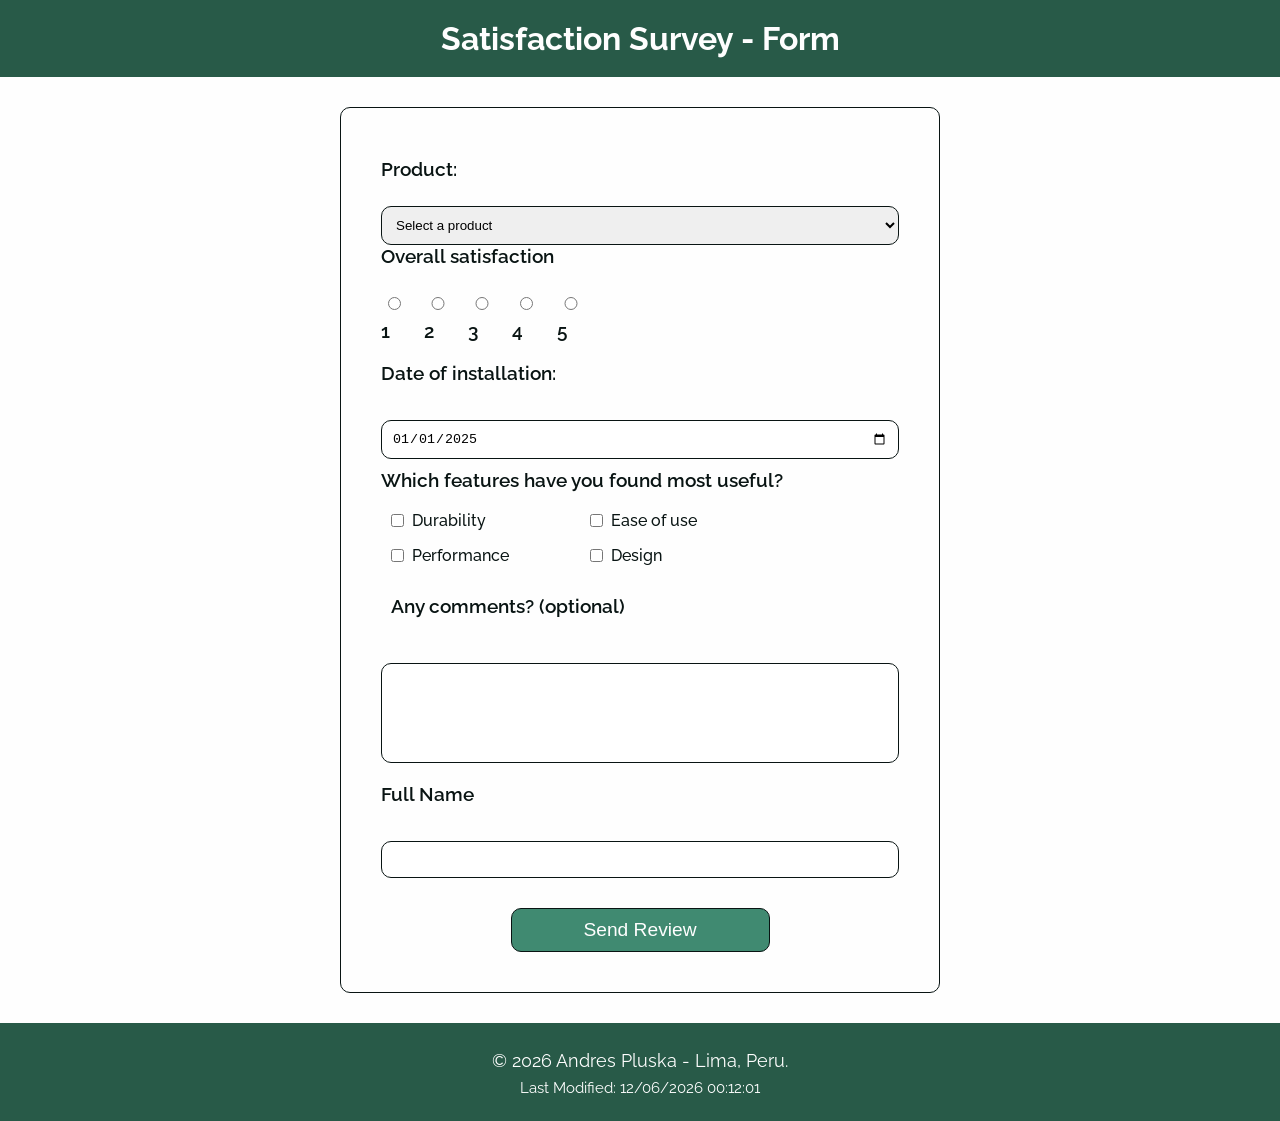
==== form.html @ ca6eb1a3 "Form assigment" ====
<!DOCTYPE html>
<html lang="en">

<head>
    <meta charset="UTF-8">
    <meta name="viewport" content="width=device-width, initial-scale=1.0">
    <title>Satisfaction Survey</title>
    <meta name="author" content="Andres Pluska">

    <link rel="stylesheet" href="styles/form.css">
    <link rel="preconnect" href="https://fonts.googleapis.com">
    <link rel="preconnect" href="https://fonts.gstatic.com" crossorigin>
    <link href="https://fonts.googleapis.com/css2?family=Raleway:ital,wght@0,100..900;1,100..900&display=swap"
        rel="stylesheet">
    <script defer src="scripts/getdates.js"></script>
    <script src="scripts/form.js" defer></script>
</head>

<body>
    <header>
        <h1>Satisfaction Survey - Form</h1>
    </header>
    <main>
        <form action="review.html" method="get">
            <div class="form-row">
                <label for="product">Product:</label>
                <select name="product" id="product" required>
                    <option value="" selected disabled>Select a product</option>
                </select>
            </div>
            <div class="form-row">
                <fieldset style="border: none; padding: 0; margin: 0;">
                    <legend style="font-size: 1.2rem; font-weight: 600; margin-bottom: 10px;">Overall satisfaction</legend>
                    <div class="rating-container">
                        <label><input type="radio" name="rating" id="rating-1" value="1" required> 1</label>
                        <label><input type="radio" name="rating" id="rating-2" value="2" required> 2</label>
                        <label><input type="radio" name="rating" id="rating-3" value="3" required> 3</label>
                        <label><input type="radio" name="rating" id="rating-4" value="4" required> 4</label>
                        <label><input type="radio" name="rating" id="rating-5" value="5" required> 5</label>
                    </div>
                </fieldset>
            </div>
            <div class="form-row">
                <label for="date-installation">Date of installation:</label>
                <input type="date" name="date-installation" id="date-installation" value="2025-01-01" required>
            </div>
            <div class="form-row">
                <fieldset style="border: none; padding: 0; margin: 0;">
                    <legend style="font-size: 1.2rem; font-weight: 600; margin-bottom: 10px;">Which features have you found most useful?</legend>
                    <div class="features-container">
                        <div class="feature-group">
                            <input type="checkbox" name="usefull-features" id="feature-durability" value="Durability">
                            <label for="feature-durability">Durability</label>
                        </div>
                        <div class="feature-group">
                            <input type="checkbox" name="usefull-features" id="feature-ease" value="Ease of use">
                            <label for="feature-ease">Ease of use</label>
                        </div>
                        <div class="feature-group">
                            <input type="checkbox" name="usefull-features" id="feature-performance" value="Performance">
                            <label for="feature-performance">Performance</label>
                        </div>
                        <div class="feature-group">
                            <input type="checkbox" name="usefull-features" id="feature-design" value="Design">
                            <label for="feature-design">Design</label>
                        </div>
                    </div>
                </fieldset>
            </div>
            <div class="form-comments">
                <label for="comments">Any comments? (optional)</label>
                <textarea name="comments" id="comments"></textarea>
            </div>
            <div class="form-row">
                <label for="fullname">Full Name </label>
                <input type="text" name="fullname" id="fullname">
            </div>
            <div class="form-button">
                <input type="submit" value="Send Review">
            </div>
        </form>
    </main>
    <footer>
        <p>&copy; <span id="currentyear"></span> Andres Pluska - Lima, Peru.</p>
        <p id="lastmodified"></p>
    </footer>
</body>

</html>
---- styles/form.css ----
/* Color Palette:

dark=#091413
light=#fefefe
primary-dark=#285A48
primary=#408A71
primary-light=#B0E4CC
*/

:root {
    --dark: #091413;
    --light: #fefefe;
    --primary-dark: #285A48;
    --primary: #408A71;
    --primary-light: #B0E4CC;
    --border-radius: 10px;
    --border-color: var(--dark);
}

* {
    box-sizing: border-box;
    margin: 0;
    padding: 0;
}

body {
    font-family: 'Raleway', sans-serif;
    background-color: var(--light);
    color: var(--dark);
}

header {
    background-color: var(--primary-dark);
    color: var(--light);
    padding: 20px;
    text-align: center;
}

main {
    margin: 10px auto;

}

form {
    margin: 30px auto;
    padding: 40px;
    border-radius: var(--border-radius);
    border: 1px solid var(--border-color);
    max-width: 600px;
}

label {
    display: block;
    margin: 10px 0;
    font-size: 1.2rem;
    font-weight: 600;
}

input {
    width: 100%;
    padding: 10px;
    margin: 10px 0;
    border-radius: var(--border-radius);
    border: 1px solid var(--border-color);
}

textarea {
    width: 100%;
    padding: 10px;
    margin: 10px 0;
    border-radius: var(--border-radius);
    border: 1px solid var(--border-color);
}

button {
    padding: 10px 20px;
    background-color: var(--primary);
    color: var(--light);
    border: none;
    border-radius: var(--border-radius);
    cursor: pointer;
}

button:hover {
    background-color: var(--primary-dark);
}

.error {
    color: red;
}

.form-row {
    display: flex;
    flex-direction: column;
    gap: 1rem;
    overflow: hidden;
    background-color: var(--light);
    justify-content: center;
    align-items: start;
}

.form-row input:nth-child(2) {
    border-radius: 10px;
}

.form-row select {
    width: 100%;
    padding: 10px;
    border-radius: var(--border-radius);
    border: 1px solid var(--dark);
}

.rating-container {
    width: 100%;
    justify-self: center;
    align-self: center;
    justify-items: space-evenly;
    display: flex;
    flex-direction: row;
    gap: 1rem;
}

.features-container {
    display: grid;
    grid-template-columns: 1fr 1fr;
    gap: 1rem;
    padding: 10px;
    width: 100%;
}

.feature-group {
    display: flex;
    align-items: center;
    justify-items: start;
    gap: 0.5rem;
}

.feature-group input {
    width: auto;
    margin: 0;
}

.feature-group label {
    margin: 0;
    display: inline;
    font-size: 1rem;
    font-weight: 500;
}

.form-comments {
    width: 100%;
    display: flex;
    flex-direction: column;
    gap: 1rem;
}

.form-comments label {
    justify-self: center;
    padding: 10px;
}

.form-comments textarea {
    padding: 10px;
    border-radius: 10px;
    border: 1px solid var(--dark);
    width: 100%;
    resize: none;
    box-sizing: border-box;
    min-height: 100px;
}

.form-button {
    margin-top: 20px;
    display: flex;
    justify-content: center;
}

.form-button input {
    width: 50%;
    margin: 0;
    background-color: var(--primary);
    color: var(--light);
    font-size: 1.2rem;
}

footer {
    border-top: 3px solid var(--primary-dark);
    padding: 1.5rem;
    text-align: center;
    font-size: 1.1rem;
    font-weight: 400;
    background-color: var(--primary-dark);
    color: var(--light);
    margin-top: auto;
    width: 100%;
    box-sizing: border-box;
}

footer #lastmodified {
    font-size: 0.95rem;
    margin-top: 0.5rem;
}

@media (max-width: 600px) {
    form {
        margin: 20px 20px;
    }

    .form-row input:nth-child(2) {
        width: 75%;
    }

    .rating-container {
        width: 75%;
    }
}
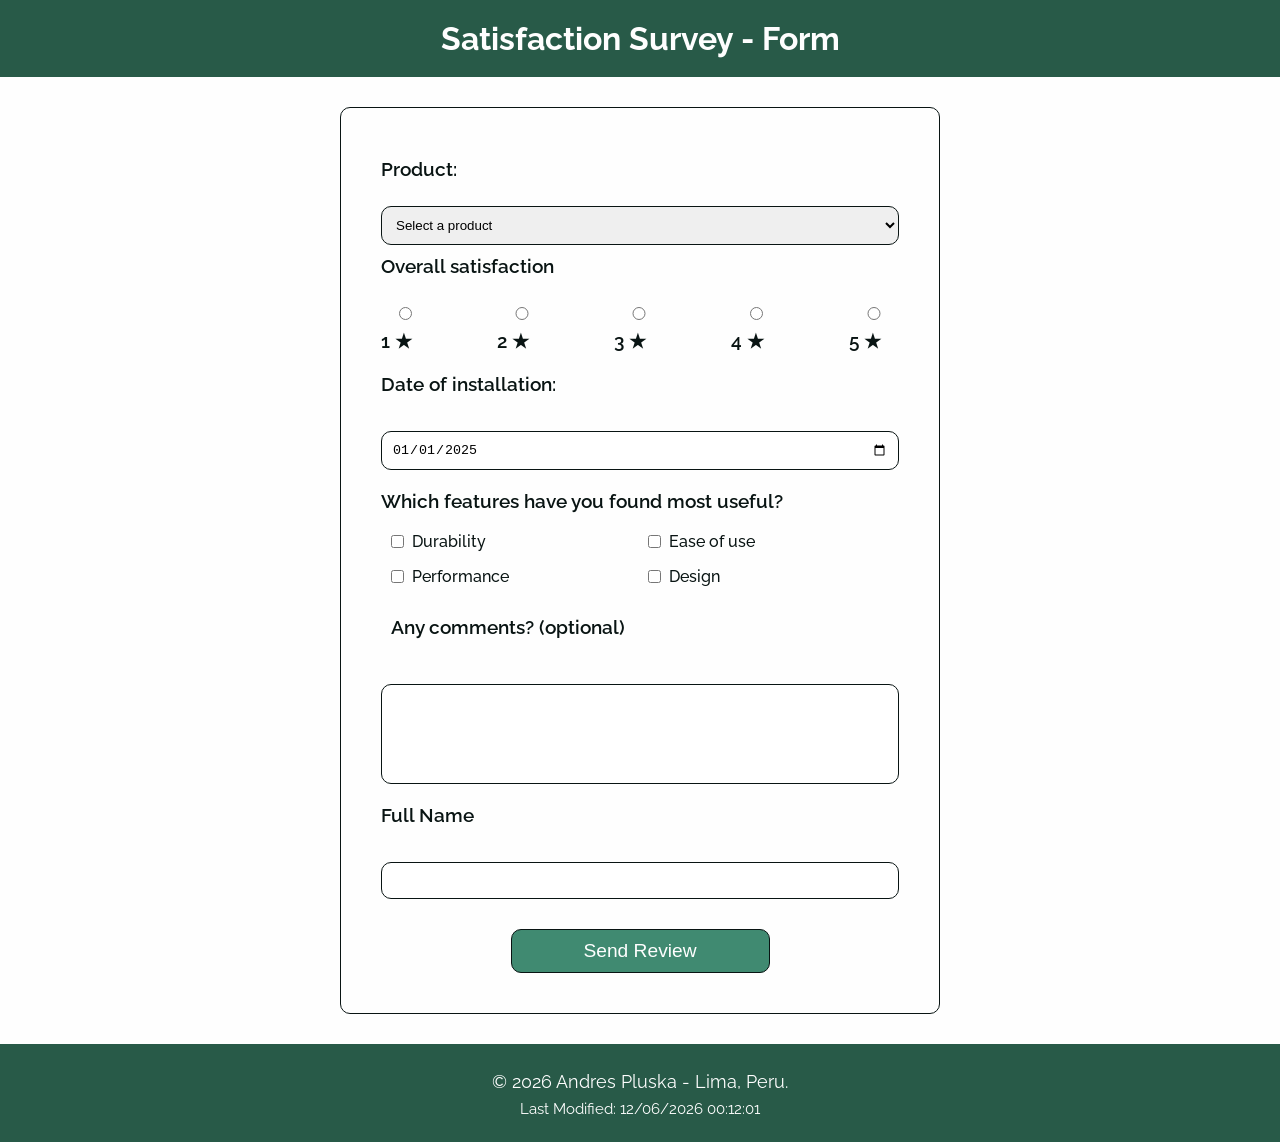
==== commit e84f8d43: "Second round of fixed on form" ====
--- a/form.html
+++ b/form.html
@@ -5,6 +5,8 @@
     <meta charset="UTF-8">
     <meta name="viewport" content="width=device-width, initial-scale=1.0">
     <title>Satisfaction Survey</title>
+    <meta name="description"
+        content="Satisfaction survey form for product reviews. Make a review about any of our products and let us know your opinion.">
     <meta name="author" content="Andres Pluska">
 
     <link rel="stylesheet" href="styles/form.css">
@@ -29,14 +31,19 @@
                 </select>
             </div>
             <div class="form-row">
-                <fieldset style="border: none; padding: 0; margin: 0;">
-                    <legend style="font-size: 1.2rem; font-weight: 600; margin-bottom: 10px;">Overall satisfaction</legend>
+                <fieldset>
+                    <legend>Overall satisfaction</legend>
                     <div class="rating-container">
-                        <label><input type="radio" name="rating" id="rating-1" value="1" required> 1</label>
-                        <label><input type="radio" name="rating" id="rating-2" value="2" required> 2</label>
-                        <label><input type="radio" name="rating" id="rating-3" value="3" required> 3</label>
-                        <label><input type="radio" name="rating" id="rating-4" value="4" required> 4</label>
-                        <label><input type="radio" name="rating" id="rating-5" value="5" required> 5</label>
+                        <label for="rating-1"><input type="radio" name="rating" id="rating-1" value="1" required>
+                            1 ★</label>
+                        <label for="rating-2"><input type="radio" name="rating" id="rating-2" value="2" required>
+                            2 ★</label>
+                        <label for="rating-3"><input type="radio" name="rating" id="rating-3" value="3" required>
+                            3 ★</label>
+                        <label for="rating-4"><input type="radio" name="rating" id="rating-4" value="4" required>
+                            4 ★</label>
+                        <label for="rating-5"><input type="radio" name="rating" id="rating-5" value="5" required>
+                            5 ★</label>
                     </div>
                 </fieldset>
             </div>
@@ -45,8 +52,8 @@
                 <input type="date" name="date-installation" id="date-installation" value="2025-01-01" required>
             </div>
             <div class="form-row">
-                <fieldset style="border: none; padding: 0; margin: 0;">
-                    <legend style="font-size: 1.2rem; font-weight: 600; margin-bottom: 10px;">Which features have you found most useful?</legend>
+                <fieldset>
+                    <legend>Which features have you found most useful?</legend>
                     <div class="features-container">
                         <div class="feature-group">
                             <input type="checkbox" name="usefull-features" id="feature-durability" value="Durability">
--- a/styles/form.css
+++ b/styles/form.css
@@ -49,6 +49,18 @@
     max-width: 600px;
 }
 
+fieldset {
+    border: none;
+    padding: 0;
+    margin: 0;
+}
+
+legend {
+    font-size: 1.2rem;
+    font-weight: 600;
+    margin-bottom: 10px;
+}
+
 label {
     display: block;
     margin: 10px 0;
@@ -110,11 +122,16 @@
     border: 1px solid var(--dark);
 }
 
+.form-row fieldset {
+    width: 100%;
+    margin-top: 10px;
+}
+
 .rating-container {
     width: 100%;
     justify-self: center;
     align-self: center;
-    justify-items: space-evenly;
+    justify-content: space-between;
     display: flex;
     flex-direction: row;
     gap: 1rem;
